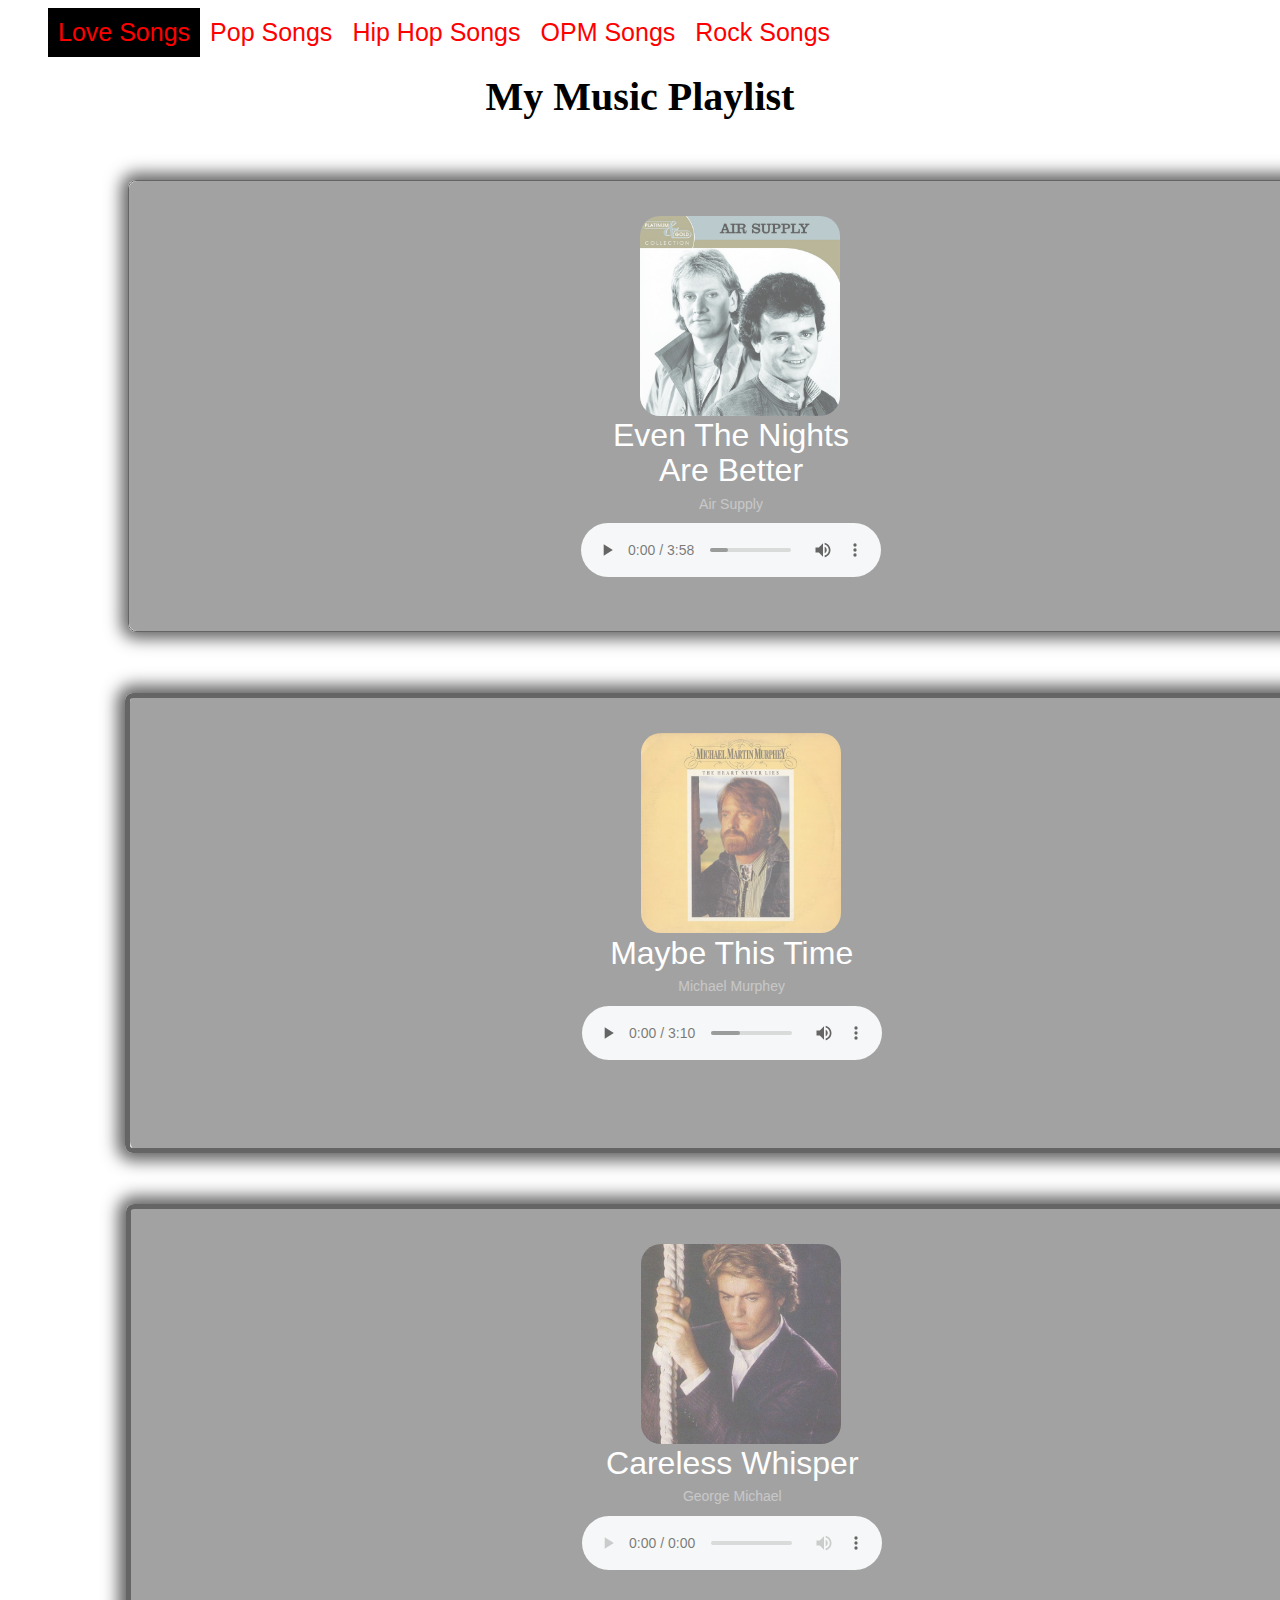
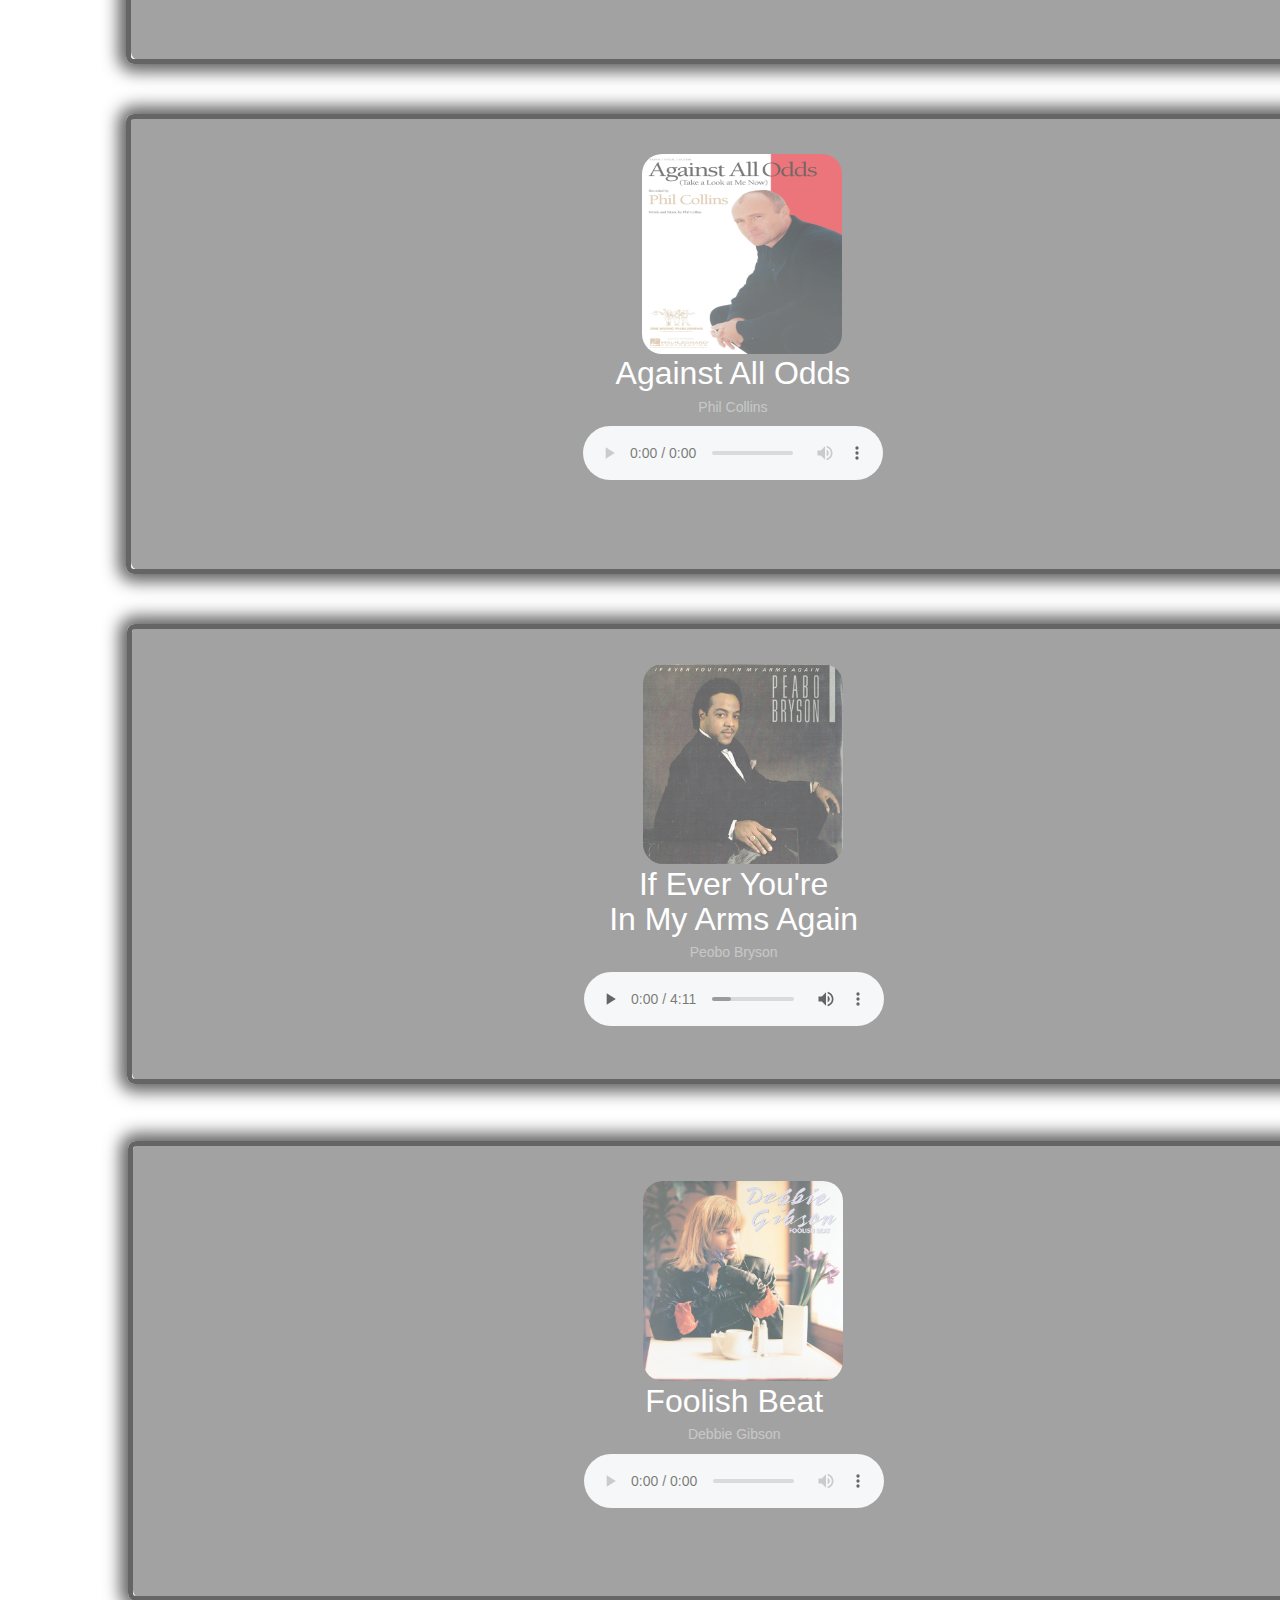
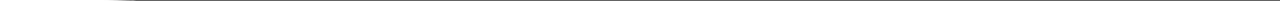
==== index.html @ 555d98ea "Add files via upload" ====
<html>
	<head>
	<link rel="stylesheet" href="style.css">
    <link rel="icon" type="image/jpg" href="Image/music.jpg"/>
	<title>My Playlist</title>
	</head>
	<body style="background-image: url('image/aesthetic.jpg');
                background-position: center;
                background-size: cover;
			  	background-repeat: no-repeat;
			background-attachment: fixed;  "> 
            <ul>
                <li><a href="Main.html" class="active">Love Songs</a></li>
                <li><a href="Main2.html">Pop Songs</a></li>
                <li><a href="Main3.html">Hip Hop Songs</a></li>
                <li><a href="Main4.html">OPM Songs</a></li>
                <li><a href="Main5.html">Rock Songs</a></li>
             </ul> 
           <h3>My Music Playlist</h3>
           </div> 
		     <div class="cover">
                <div class="subcover">
                </div>
                    <div class="coverimage">
                    <img src="Image/Love Songs/air.jpg" width="200px" 
                    height="200px"
                    style="float:left">
                    </div>
                        <div class="text">
                            <h1>Even The Nights<br><br><br><br><br>Are Better</h1>
                            <h2>Air Supply</h2>
                            <div class="sound">
                            <audio controls>
                            <source src="Songs/Love Songs/Even The Nights Are Better - Air Supply.mp3" type="audio/mpeg">
                            </audio>
             <div class="coverb">
                <div class="subcoverb">
                    </div>
                    <div class="coverimageb">
                        <img src="Image/Love Songs/murphey.jpg" width="200px" 
                       height="200px"
                       style="float:left">
                       </div>
                       <div class="text">
                           <h1>Maybe This Time</h1>
                           <h2>Michael Murphey</h2>
                           <div class="sound">
                            <audio controls>
                            <source src="Songs/Love Songs/Maybe This Time - Michael Murphy.mp3" type="audio/mpeg">
                            </audio>
             <div class="coverb">
                <div class="subcoverb">
                    </div>
                    <div class="coverimageb">
                        <img src="Image/Love Songs/michael.jpg" width="200px" 
                       height="200px"
                       style="float:left">
                       </div>
                       <div class="text">
                           <h1>Careless Whisper</h1>
                           <h2>George Michael</h2>
                           <div class="sound">
                            <audio controls>
                            <source src="Songs/Love Songs/George Micheals - Careless Whispers.mp3" type="audio/mpeg">
                            </audio>
            <div class="coverb">
                <div class="subcoverb">
                    </div>
                    <div class="coverimageb">
                        <img src="Image/Love Songs/phil.jpg" width="200px" 
                            height="200px"
                            style="float:left">
                        </div>
                        <div class="text">
                            <h1>Against All Odds</h1>
                            <h2>Phil Collins</h2>
                            <div class="sound">
                            <audio controls>
                            <source src="Songs/Love Songs/agins olld us -phil collin.mp3" type="audio/mpeg">
                            </audio>
             <div class="coverb">
                <div class="subcoverb">
                    </div>
                    <div class="coverimageb">
                        <img src="Image/Love Songs/peabo.jpg" width="200px" 
                            height="200px"
                             style="float:left">
                        </div>
                        <div class="text">
                            <h1>If Ever You're<br><br><br><br><br>In My Arms Again</h1>
                            <h2>Peobo Bryson</h2>
                            <div class="sound">
                            <audio controls>
                            <source src="Songs/Love Songs/IF EVER YOU'RE IN MY ARMS AGAIN.mp3" type="audio/mpeg">
                            </audio>
             <div class="coverb">
                <div class="subcoverb">
                    </div>
                     <div class="coverimageb">
                        <img src="Image/Love Songs/debbie.jpg" width="200px" 
                            height="200px"
                            style="float:left">
                     </div>
                     <div class="text">
                        <h1>Foolish Beat</h1>
                        <h2>Debbie Gibson</h2>
                        <div class="sound">
                        <audio controls>
                        <source src="Songs/Love Songs/Foolish beat.mp3" type="audio/mpeg">
                        </audio>
                        </div>
                    </div>
               </div>
           </div>
		</div>
	</body>
</html>
---- style.css ----
.body {
    background:black;
    opacity: 0.7;
    }
  ul {
    list-style-type:none;
     overflow:hidden;
     background-color:transparent;;
    } 
  li {
     float:left;
    }
  li a {
     display:inline-block;
     color:red;
     text-align:center;
     font-family:sans-serif;
     padding: 10px 10px;
     text-decoration:none;
     font-size:25px;
    }
  li a:hover {
     background-color: black;
    }
.active {
     background-color:black;
    } 
h3 {
    font-size:40px;
    color:black;
    text-align:center;
    margin:5px;
}    
p {
    font-size:32px;
    color:lime;
    text-align:center;
    margin:5px;
    opacity: 1;
}
.cover{
    border: 1px solid black;
    text-align: center;
    width: 1300px;
    height: 450px;
    position: absolute;
    left: 10%;
    top: 20%;border-radius: 8px;
    box-shadow: 0px 0px 16px 7px;
    opacity: 0.6;
}
.subcover{
    border-bottom: 1px solid none;
    background: black;
    width: 1300px;
    height: 450px;
    opacity: 0.6;
    border-radius: 8px;
}
.cover-image{
    text-align: center;
}
img{
   border-radius: 20px;
   position: absolute;
   left: 40%;
   top: 10%;
   margin: -10px -9px;
}
.text{
    position: absolute;
    left: 34%;
    top: 50%;
    margin: 5px 10px;
}
h1{
    color:white;
    font-family: sans-serif;
    line-height: 7px;
    font-weight: normal;
}
h2{
    color:white;
    font-family: sans-serif;
    font-weight: normal;
    font-size: 14px;
    opacity: 0.4;
    margin-top: -6 px;
}
.coverb{
    border: 5px solid black;
    text-align: center;
    margin: 249px;
    width: 1299px;
    height: 450px;
    position: absolute;
    left: -235%;
    top: 20%;border-radius: 8px;
    box-shadow: 0px 0px 16px 8px;
}
.subcoverb{
    border-bottom: 1px solid none;
    background: black;
    width: 1300px;
    height: 456px;
    opacity: 0.6;
    border-radius: 8px;
    position: absolute;
    top: -1%;
}
.cover-imageb{
    text-align: center;
}
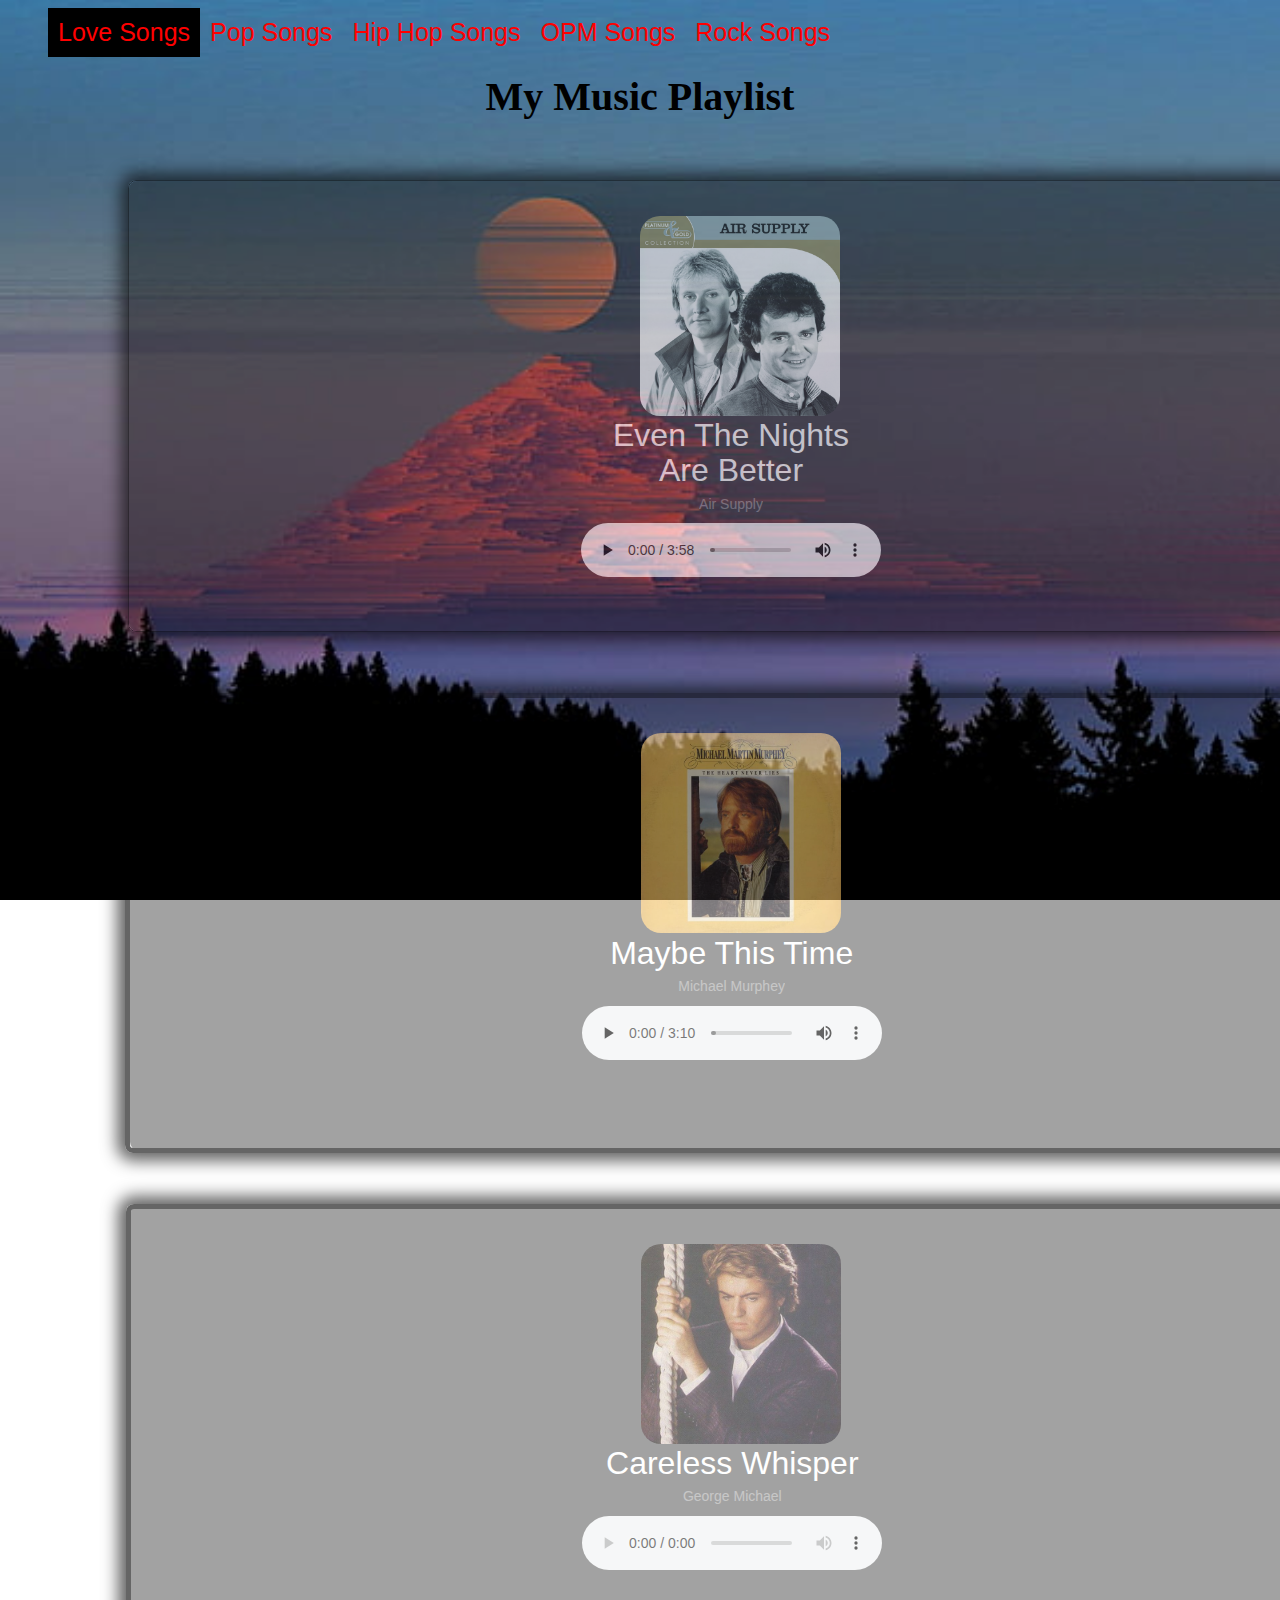
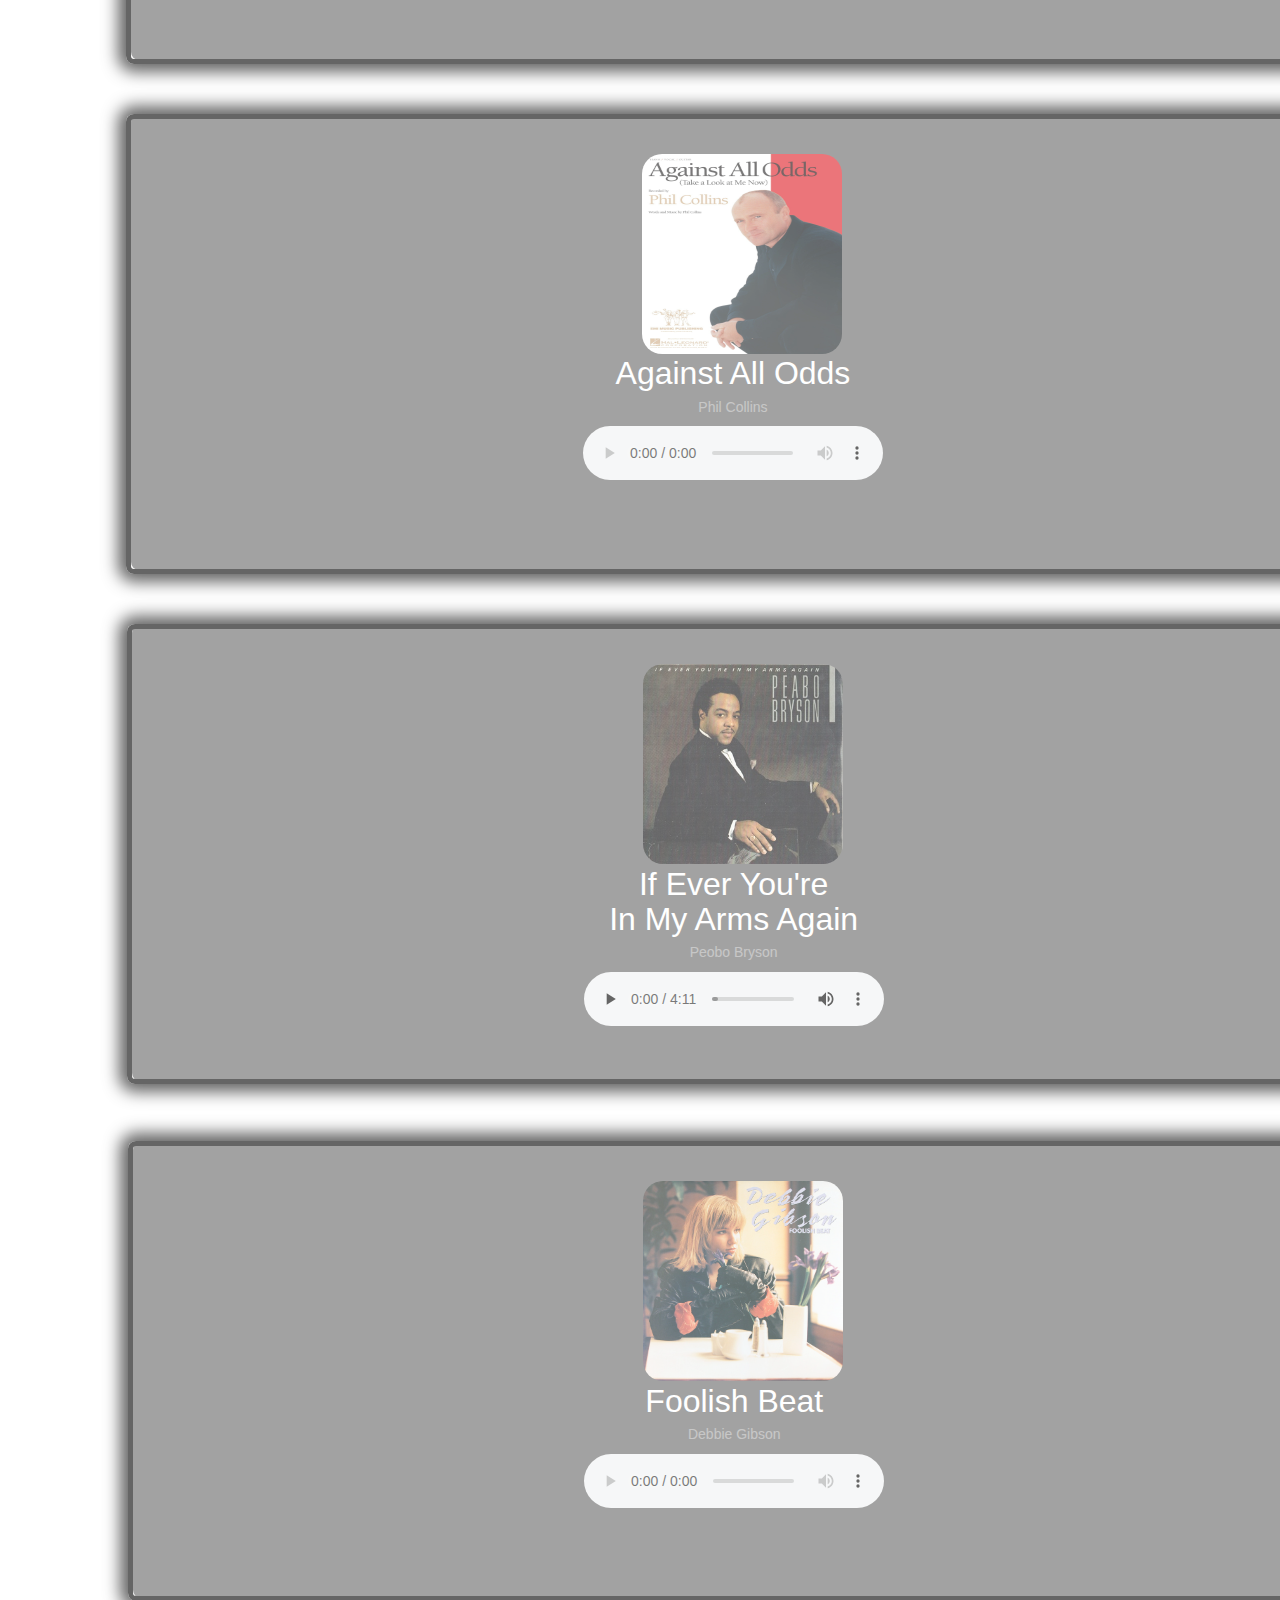
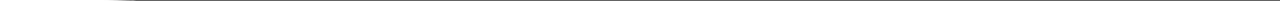
==== commit b11de1e2: "Add files via upload" ====
--- a/index.html
+++ b/index.html
@@ -4,13 +4,13 @@
     <link rel="icon" type="image/jpg" href="Image/music.jpg"/>
 	<title>My Playlist</title>
 	</head>
-	<body style="background-image: url('image/aesthetic.jpg');
+	<body style="background-image: url('Image/aesthetic.jpg');
                 background-position: center;
                 background-size: cover;
 			  	background-repeat: no-repeat;
 			background-attachment: fixed;  "> 
             <ul>
-                <li><a href="Main.html" class="active">Love Songs</a></li>
+                <li><a href="index.html" class="active">Love Songs</a></li>
                 <li><a href="Main2.html">Pop Songs</a></li>
                 <li><a href="Main3.html">Hip Hop Songs</a></li>
                 <li><a href="Main4.html">OPM Songs</a></li>
